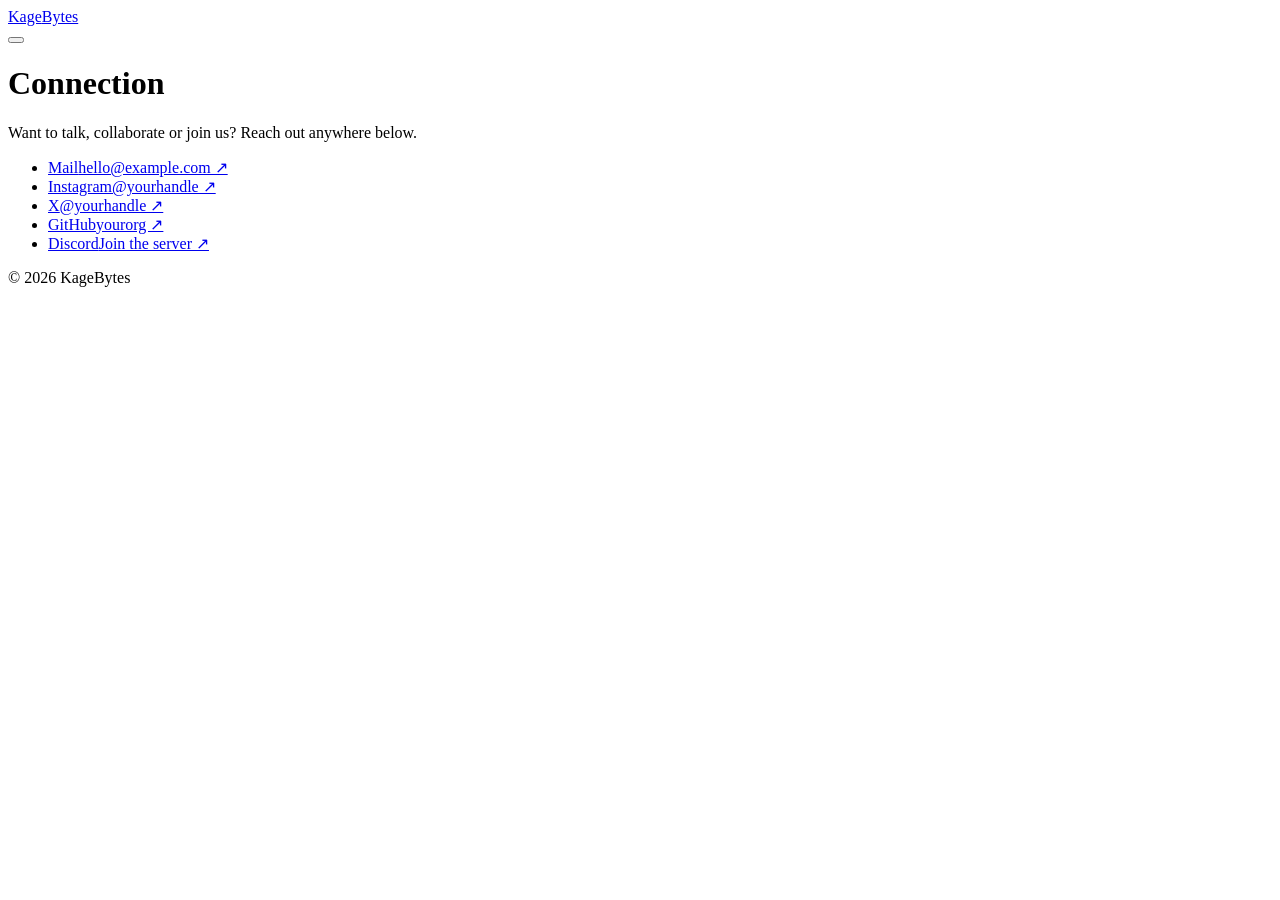
==== connect.html @ 2b217ee7 "Create connect.html" ====
<!DOCTYPE html>
<html lang="en">
<head>
  <meta charset="UTF-8">
  <meta name="viewport" content="width=device-width, initial-scale=1">
  <title>KageBytes — Connection</title>
  <link rel="stylesheet" href="style.css">
</head>
<body>
  <header>
    <div class="wrap">
      <a class="brand" href="index.html">Kage<span>Bytes</span></a>
      <div class="menu">
        <button id="menu-btn" type="button" aria-label="Open menu" aria-expanded="false" aria-controls="menu-list"><span class="bars"></span></button>
        <div id="menu-list" hidden>
          <a href="index.html">About us</a>
          <a href="members.html">Our members</a>
          <a href="connect.html" class="active">Connection</a>
        </div>
      </div>
    </div>
  </header>

  <main>
    <div class="wrap">
      <h1>Connection</h1>
      <p>Want to talk, collaborate or join us? Reach out anywhere below.</p>

      <!-- Replace each href and value with your real details. Delete any line you don't need. -->
      <ul class="contacts">
        <li><a href="mailto:hello@example.com"><span class="label">Mail</span><span class="value">hello@example.com ↗</span></a></li>
        <li><a href="https://instagram.com/yourhandle" target="_blank" rel="noopener"><span class="label">Instagram</span><span class="value">@yourhandle ↗</span></a></li>
        <li><a href="https://x.com/yourhandle" target="_blank" rel="noopener"><span class="label">X</span><span class="value">@yourhandle ↗</span></a></li>
        <li><a href="https://github.com/yourorg" target="_blank" rel="noopener"><span class="label">GitHub</span><span class="value">yourorg ↗</span></a></li>
        <li><a href="https://discord.gg/yourinvite" target="_blank" rel="noopener"><span class="label">Discord</span><span class="value">Join the server ↗</span></a></li>
      </ul>
    </div>
  </main>

  <footer>
    <div class="wrap">© <span id="year">2026</span> KageBytes</div>
  </footer>

  <script src="script.js"></script>
  <script>document.getElementById("year").textContent = new Date().getFullYear();</script>
</body>
</html>
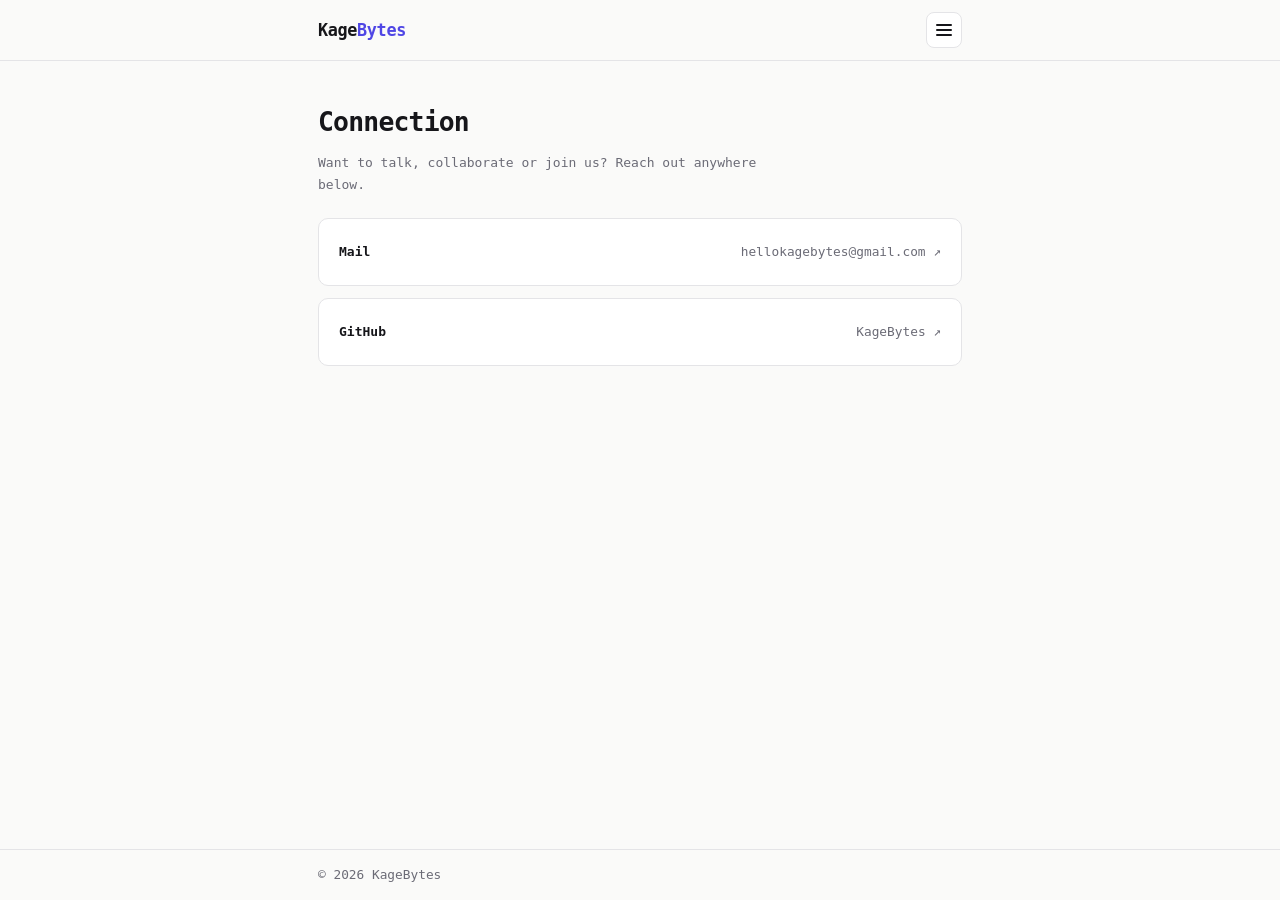
==== commit 282ece86: "Update connect.html" ====
--- a/connect.html
+++ b/connect.html
@@ -28,11 +28,8 @@
 
       <!-- Replace each href and value with your real details. Delete any line you don't need. -->
       <ul class="contacts">
-        <li><a href="mailto:hello@example.com"><span class="label">Mail</span><span class="value">hello@example.com ↗</span></a></li>
-        <li><a href="https://instagram.com/yourhandle" target="_blank" rel="noopener"><span class="label">Instagram</span><span class="value">@yourhandle ↗</span></a></li>
-        <li><a href="https://x.com/yourhandle" target="_blank" rel="noopener"><span class="label">X</span><span class="value">@yourhandle ↗</span></a></li>
-        <li><a href="https://github.com/yourorg" target="_blank" rel="noopener"><span class="label">GitHub</span><span class="value">yourorg ↗</span></a></li>
-        <li><a href="https://discord.gg/yourinvite" target="_blank" rel="noopener"><span class="label">Discord</span><span class="value">Join the server ↗</span></a></li>
+        <li><a href="hellokagebytes@gmail.com"><span class="label">Mail</span><span class="value">hellokagebytes@gmail.com ↗</span></a></li>
+        <li><a href="https://github.com/Kage-Bytes" target="_blank" rel="noopener"><span class="label">GitHub</span><span class="value">KageBytes ↗</span></a></li>
       </ul>
     </div>
   </main>
--- a/style.css
+++ b/style.css
@@ -0,0 +1,270 @@
+/* KageBytes — minimal theme. Edit the colour tokens below to restyle everything. */
+:root {
+  --bg: #fafaf9;
+  --surface: #ffffff;
+  --text: #16161a;
+  --muted: #6b6b76;
+  --border: #e4e4e7;
+  --accent: #4f46e5;
+  --font: ui-monospace, "SF Mono", "JetBrains Mono", Menlo, Consolas, monospace;
+}
+
+@media (prefers-color-scheme: dark) {
+  :root {
+  --bg: #0b0b0e;
+  --surface: #131318;
+  --text: #e8e8ec;
+  --muted: #8a8a96;
+  --border: #24242c;
+  --accent: #8b8bff;
+  }
+}
+
+* { box-sizing: border-box; margin: 0; padding: 0; }
+
+html { color-scheme: light dark; }
+
+body {
+  background: var(--bg);
+  color: var(--text);
+  font-family: var(--font);
+  line-height: 1.7;
+  font-size: 13px;
+  min-height: 100vh;
+  display: flex;
+  flex-direction: column;
+  transition: background 0.25s ease, color 0.25s ease;
+}
+
+a { color: inherit; text-decoration: none; }
+
+.wrap { width: 100%; max-width: 680px; margin: 0 auto; padding: 0 18px; }
+
+/* ---------- header ---------- */
+header { border-bottom: 1px solid var(--border); }
+
+header .wrap {
+  display: flex;
+  align-items: center;
+  justify-content: space-between;
+  gap: 16px;
+  flex-wrap: wrap;
+  padding-top: 12px;
+  padding-bottom: 12px;
+}
+
+.brand {
+  font-size: 1.05rem;
+  font-weight: 700;
+  letter-spacing: -0.02em;
+}
+
+.brand span { color: var(--accent); }
+
+/* ---------- menu button ---------- */
+header .wrap { position: relative; }
+.menu { position: relative; }
+
+#menu-btn {
+  width: 36px;
+  height: 36px;
+  display: grid;
+  place-items: center;
+  background: var(--surface);
+  border: 1px solid var(--border);
+  border-radius: 8px;
+  cursor: pointer;
+  transition: border-color 0.2s;
+}
+
+#menu-btn:hover, #menu-btn[aria-expanded="true"] { border-color: var(--accent); }
+
+.bars, .bars::before, .bars::after {
+  display: block;
+  width: 16px;
+  height: 2px;
+  background: var(--text);
+  border-radius: 2px;
+  transition: transform 0.2s, background 0.2s;
+}
+
+.bars { position: relative; }
+.bars::before, .bars::after { content: ""; position: absolute; left: 0; }
+.bars::before { top: -5px; }
+.bars::after { top: 5px; }
+
+#menu-btn[aria-expanded="true"] .bars { background: transparent; }
+#menu-btn[aria-expanded="true"] .bars::before { top: 0; transform: rotate(45deg); }
+#menu-btn[aria-expanded="true"] .bars::after { top: 0; transform: rotate(-45deg); }
+
+#menu-list {
+  position: absolute;
+  right: 0;
+  top: calc(100% + 8px);
+  min-width: 170px;
+  background: var(--surface);
+  border: 1px solid var(--border);
+  border-radius: 10px;
+  padding: 6px;
+  z-index: 10;
+}
+
+#menu-list[hidden] { display: none; }
+
+#menu-list a {
+  display: block;
+  padding: 8px 11px;
+  border-radius: 6px;
+  color: var(--muted);
+  font-size: 0.9rem;
+  transition: background 0.15s, color 0.15s;
+}
+
+#menu-list a:hover { background: var(--bg); color: var(--text); }
+#menu-list a.active { color: var(--accent); }
+
+/* ---------- main ---------- */
+main { flex: 1; padding: 44px 0 36px; }
+
+h1 {
+  font-size: clamp(1.3rem, 3.4vw, 1.65rem);
+  letter-spacing: -0.03em;
+  line-height: 1.25;
+  margin-bottom: 14px;
+}
+
+h2 {
+  font-size: 0.75rem;
+  text-transform: uppercase;
+  letter-spacing: 0.12em;
+  color: var(--muted);
+  font-weight: 600;
+  margin: 32px 0 10px;
+}
+
+p { color: var(--muted); max-width: 62ch; margin-bottom: 14px; }
+p strong { color: var(--text); font-weight: 600; }
+
+.lead { color: var(--text); font-size: 1rem; }
+
+.list { list-style: none; max-width: 62ch; }
+.list li {
+  padding: 8px 0;
+  border-bottom: 1px solid var(--border);
+  color: var(--muted);
+}
+.list li:last-child { border-bottom: none; }
+.list li b { color: var(--text); font-weight: 600; }
+
+/* ---------- member cards ---------- */
+/* Mobile: 2 cards per row. Wider screens: as many 150px+ cards as fit. */
+.grid {
+  display: grid;
+  grid-template-columns: repeat(2, minmax(0, 1fr));
+  gap: 10px;
+  margin-top: 16px;
+}
+
+@media (min-width: 560px) {
+  .grid { grid-template-columns: repeat(auto-fill, minmax(150px, 1fr)); gap: 12px; }
+}
+
+.card {
+  background: var(--surface);
+  border: 1px solid var(--border);
+  border-radius: 10px;
+  padding: 14px 10px;
+  min-height: 190px;            /* a little taller than wide */
+  display: flex;
+  flex-direction: column;
+  align-items: center;
+  text-align: center;
+  gap: 2px;
+  transition: border-color 0.2s, transform 0.2s;
+}
+
+.card:hover { border-color: var(--accent); transform: translateY(-2px); }
+
+.avatar {
+  position: relative;
+  width: 60px;
+  height: 60px;
+  border-radius: 50%;
+  border: 1px solid var(--border);
+  display: grid;
+  place-items: center;
+  font-size: 0.95rem;
+  font-weight: 700;
+  color: var(--accent);
+  margin-bottom: 8px;
+  overflow: hidden;
+  flex-shrink: 0;
+}
+
+.avatar img {
+  position: absolute;
+  inset: 0;
+  width: 100%;
+  height: 100%;
+  object-fit: cover;
+}
+
+.card h3 { font-size: 0.85rem; line-height: 1.3; overflow-wrap: anywhere; }
+.card .role { color: var(--muted); font-size: 0.75rem; margin-bottom: 6px; line-height: 1.3; }
+
+.card .links {
+  display: flex;
+  flex-direction: column;
+  align-items: center;
+  gap: 2px;
+  margin-top: auto;
+  padding-top: 8px;
+}
+.card .links a {
+  font-size: 0.75rem;
+  color: var(--accent);
+  border-bottom: 1px solid transparent;
+}
+.card .links a:hover { border-bottom-color: var(--accent); }
+
+/* ---------- contact links ---------- */
+.contacts {
+  list-style: none;
+  margin-top: 22px;
+  display: grid;
+  gap: 12px;
+}
+
+.contacts a {
+  display: flex;
+  justify-content: space-between;
+  align-items: center;
+  gap: 14px;
+  padding: 22px 20px;
+  background: var(--surface);
+  border: 1px solid var(--border);
+  border-radius: 10px;
+  transition: border-color 0.2s;
+}
+
+/* Hover effect only on devices with a real pointer, so it doesn't stick after a tap */
+@media (hover: hover) {
+  .contacts a:hover { border-color: var(--accent); }
+}
+
+.contacts .label { font-weight: 600; white-space: nowrap; }
+.contacts .value {
+  color: var(--muted);
+  font-size: 0.8rem;
+  text-align: right;
+  min-width: 0;
+  overflow-wrap: anywhere;
+}
+
+/* ---------- footer ---------- */
+footer { border-top: 1px solid var(--border); }
+footer .wrap { padding-top: 14px; padding-bottom: 14px; color: var(--muted); font-size: 0.8rem; }
+
+@media (max-width: 520px) {
+  main { padding-top: 28px; }
+}
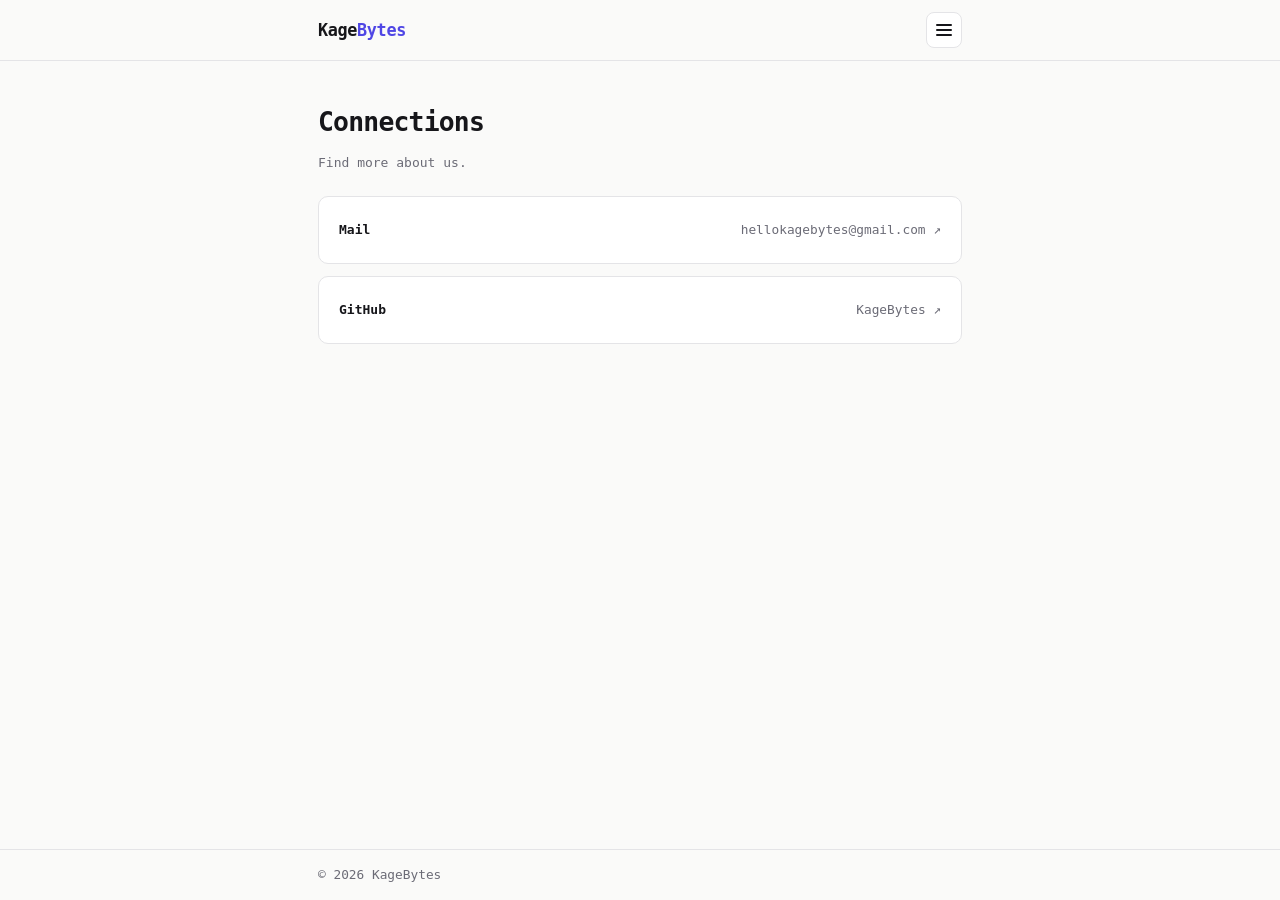
==== commit aa88a275: "Update connect.html" ====
--- a/connect.html
+++ b/connect.html
@@ -3,7 +3,7 @@
 <head>
   <meta charset="UTF-8">
   <meta name="viewport" content="width=device-width, initial-scale=1">
-  <title>KageBytes — Connection</title>
+  <title>KageBytes — Connections</title>
   <link rel="stylesheet" href="style.css">
 </head>
 <body>
@@ -15,7 +15,7 @@
         <div id="menu-list" hidden>
           <a href="index.html">About us</a>
           <a href="members.html">Our members</a>
-          <a href="connect.html" class="active">Connection</a>
+          <a href="connect.html" class="active">Connections</a>
         </div>
       </div>
     </div>
@@ -23,8 +23,8 @@
 
   <main>
     <div class="wrap">
-      <h1>Connection</h1>
-      <p>Want to talk, collaborate or join us? Reach out anywhere below.</p>
+      <h1>Connections</h1>
+      <p>Find more about us.</p>
 
       <!-- Replace each href and value with your real details. Delete any line you don't need. -->
       <ul class="contacts">
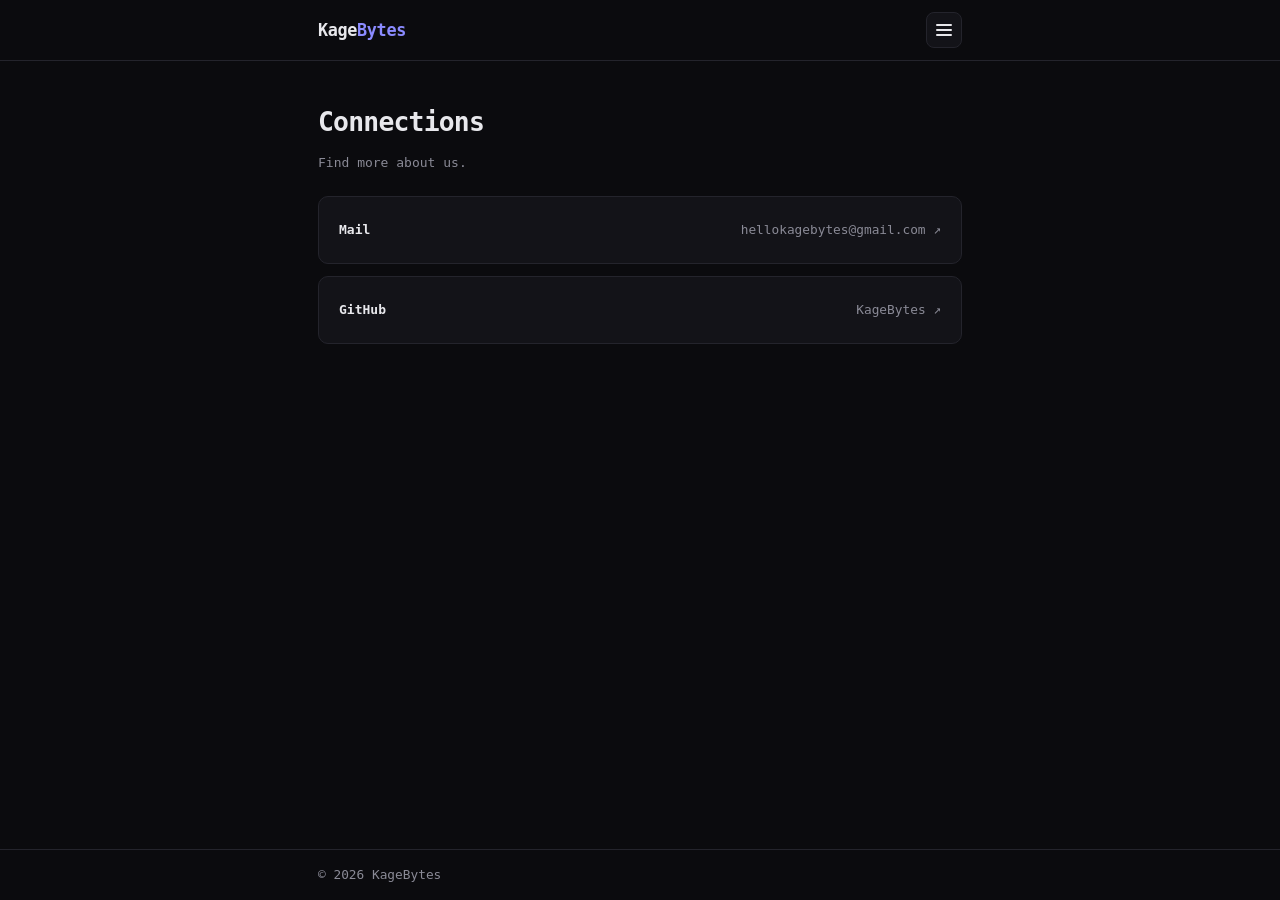
==== commit aeaa43cf: "Update connect.html" ====
--- a/connect.html
+++ b/connect.html
@@ -14,7 +14,7 @@
         <button id="menu-btn" type="button" aria-label="Open menu" aria-expanded="false" aria-controls="menu-list"><span class="bars"></span></button>
         <div id="menu-list" hidden>
           <a href="index.html">About us</a>
-          <a href="members.html">Our members</a>
+          <a href="members.html">Members</a>
           <a href="connect.html" class="active">Connections</a>
         </div>
       </div>
@@ -28,7 +28,7 @@
 
       <!-- Replace each href and value with your real details. Delete any line you don't need. -->
       <ul class="contacts">
-        <li><a href="hellokagebytes@gmail.com"><span class="label">Mail</span><span class="value">hellokagebytes@gmail.com ↗</span></a></li>
+        <li><a href="mailto:hellokagebytes@gmail.com"><span class="label">Mail</span><span class="value">hellokagebytes@gmail.com ↗</span></a></li>
         <li><a href="https://github.com/Kage-Bytes" target="_blank" rel="noopener"><span class="label">GitHub</span><span class="value">KageBytes ↗</span></a></li>
       </ul>
     </div>
--- a/style.css
+++ b/style.css
@@ -1,28 +1,17 @@
 /* KageBytes — minimal theme. Edit the colour tokens below to restyle everything. */
 :root {
-  --bg: #fafaf9;
-  --surface: #ffffff;
-  --text: #16161a;
-  --muted: #6b6b76;
-  --border: #e4e4e7;
-  --accent: #4f46e5;
-  --font: ui-monospace, "SF Mono", "JetBrains Mono", Menlo, Consolas, monospace;
-}
-
-@media (prefers-color-scheme: dark) {
-  :root {
   --bg: #0b0b0e;
   --surface: #131318;
   --text: #e8e8ec;
   --muted: #8a8a96;
   --border: #24242c;
   --accent: #8b8bff;
-  }
+  --font: ui-monospace, "SF Mono", "JetBrains Mono", Menlo, Consolas, monospace;
 }
 
 * { box-sizing: border-box; margin: 0; padding: 0; }
 
-html { color-scheme: light dark; }
+html { color-scheme: dark; }
 
 body {
   background: var(--bg);
@@ -36,6 +25,7 @@
   transition: background 0.25s ease, color 0.25s ease;
 }
 
+
 a { color: inherit; text-decoration: none; }
 
 .wrap { width: 100%; max-width: 680px; margin: 0 auto; padding: 0 18px; }
@@ -123,6 +113,28 @@
 #menu-list a:hover { background: var(--bg); color: var(--text); }
 #menu-list a.active { color: var(--accent); }
 
+
+.webring {
+  display: inline-flex;
+  align-items: center;
+  gap: 8px;
+}
+
+.webring img {
+  display: block;
+  width: 55px;
+  height: 9px;
+  image-rendering: pixelated;
+}
+
+.my-button img {
+  display: block;
+  width: var(--my-button-width, 90px);
+  height: auto;
+  border: 1px solid #8b8bff;
+  transition: transform 0.2s ease;
+}
+
 /* ---------- main ---------- */
 main { flex: 1; padding: 44px 0 36px; }
 
@@ -142,12 +154,12 @@
   margin: 32px 0 10px;
 }
 
-p { color: var(--muted); max-width: 62ch; margin-bottom: 14px; }
+p { color: var(--muted); max-width: none; margin-bottom: 14px; }
 p strong { color: var(--text); font-weight: 600; }
 
 .lead { color: var(--text); font-size: 1rem; }
 
-.list { list-style: none; max-width: 62ch; }
+.list { list-style: none; max-width: none; }
 .list li {
   padding: 8px 0;
   border-bottom: 1px solid var(--border);
@@ -178,6 +190,7 @@
   display: flex;
   flex-direction: column;
   align-items: center;
+  justify-content: center;      /* keeps the content centered in the card */
   text-align: center;
   gap: 2px;
   transition: border-color 0.2s, transform 0.2s;
@@ -217,8 +230,7 @@
   flex-direction: column;
   align-items: center;
   gap: 2px;
-  margin-top: auto;
-  padding-top: 8px;
+  padding-top: 10px;
 }
 .card .links a {
   font-size: 0.75rem;
@@ -268,3 +280,63 @@
 @media (max-width: 520px) {
   main { padding-top: 28px; }
 }
+
+/* ---------- banner ---------- */
+.banner-wrapper { margin-top: 32px; }
+.hero-banner {
+  display: block;
+  width: 100%;
+  height: auto;
+  border: 1px solid var(--border);
+  border-radius: 8px;
+}
+
+/* ---------- member search ---------- */
+.card[hidden], .grid[hidden], h2[hidden] { display: none; }
+
+.search {
+  position: relative;
+  max-width: 420px;
+  margin: 18px 0 4px;
+}
+
+.search input {
+  width: 100%;
+  background: var(--surface);
+  border: 1px solid var(--border);
+  border-radius: 8px;
+  color: var(--text);
+  font-family: var(--font);
+  font-size: 0.9rem;
+  padding: 10px 38px 10px 12px;
+  outline: none;
+  transition: border-color 0.2s;
+  -webkit-appearance: none;
+  appearance: none;
+}
+
+.search input::placeholder { color: var(--muted); }
+.search input:focus { border-color: var(--accent); }
+.search input::-webkit-search-cancel-button { display: none; }
+
+.search button {
+  position: absolute;
+  right: 6px;
+  top: 50%;
+  transform: translateY(-50%);
+  background: none;
+  border: 0;
+  color: var(--muted);
+  font-size: 1.1rem;
+  line-height: 1;
+  padding: 6px 8px;
+  cursor: pointer;
+}
+.search button:hover { color: var(--text); }
+.search button[hidden] { display: none; }
+
+#no-results { margin-top: 24px; }
+#no-results[hidden] { display: none; }
+
+/* Badge: align with the banner and give it some breathing room */
+.badge-wrap { margin-top: 24px; margin-bottom: 24px; }
